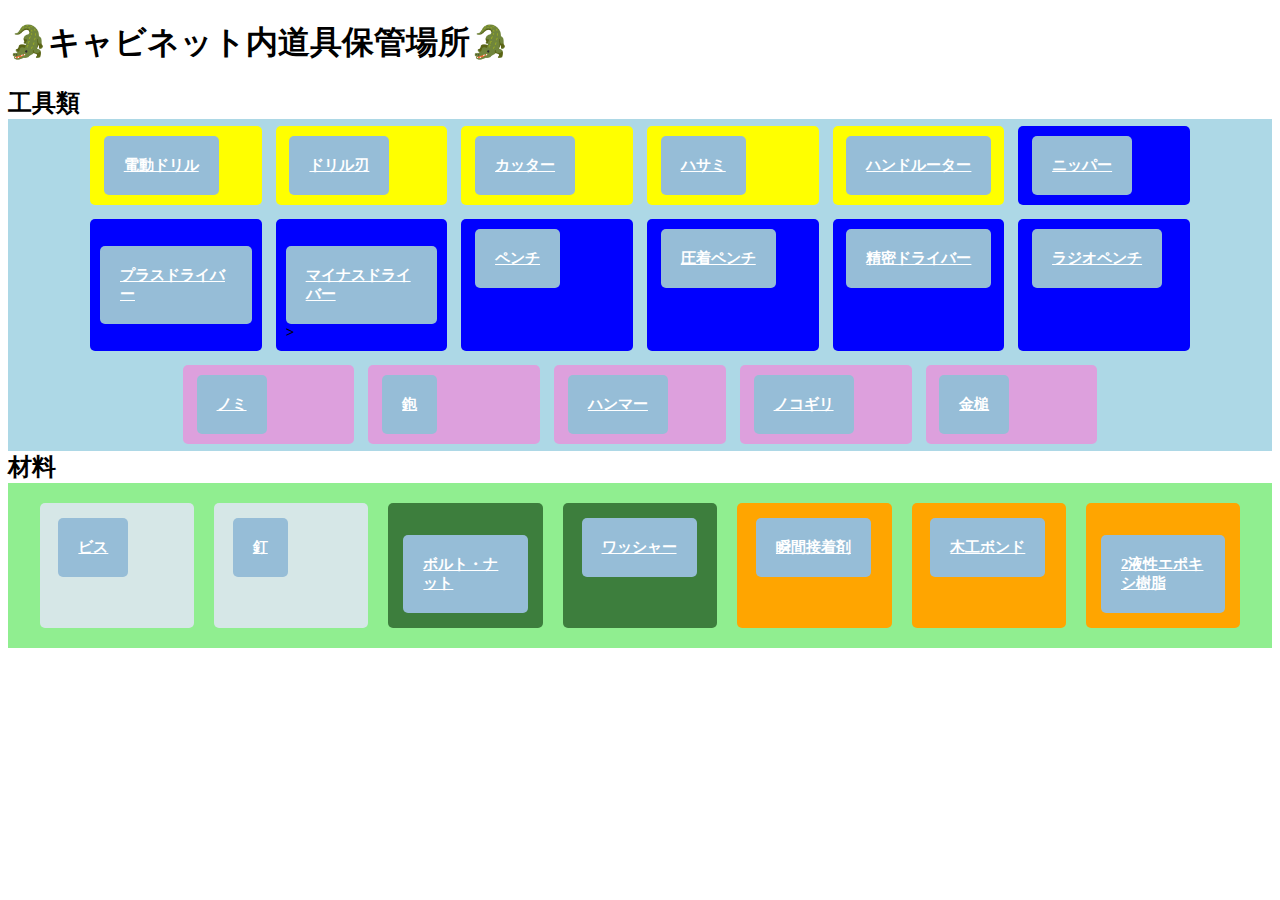
==== index.html @ 3ba008b1 "Update index.html" ====
<!DOCTYPE html>
<html lang="ja">
<head>
<meta charset="UTF-8" />
<meta name="viewport" content="width=device-width, initial-scale=1.0" />
<title>🐊道具保管場所🐊</title>
<link rel="stylesheet" href="style.css" />
</html>

<body>
<h1>🐊キャビネット内道具保管場所🐊</h1>  
<h2><div>工具類</div>
<div class= "floor-1">
         <div class = "flex_test-box">
         
         <div class="flex_test-item">
         <img src=https://github.com/masahiro-kouno-B/masahiro-kouno.FND29/blob/main/%E9%9B%BB%E5%8B%95%E3%83%89%E3%83%AA%E3%83%AB.jpg alt="">
         <a class="switch-key" href="img/キャビネット/3.JPG">電動ドリル</a> 

         </div>
         <div class="flex_test-item">
         <img src="img/ドリル刃.jpg" alt="">
         <a class="switch-key" href="img/キャビネット/3.JPG">ドリル刃</a>
         </div>
        
         <div class="flex_test-item">
         <img src="img/ノミ.jfif" alt="">
         <a class="switch-key" href=https://github.com/masahiro-kouno-B/masahiro-kouno.FND29/blob/main/1.JPG>ノミ</a>
         </div>

         <div class="flex_test-item">     
         <img src="img/鉋.webp" alt="">
         <a class="switch-key" href="img/キャビネット/1.JPG">鉋</a>
         </div>
  
         <div class="flex_test-item">
         <img src="img/カッター.jpeg" alt="">
         <a class="switch-key" href="img/キャビネット/3.JPG">カッター</a>
         </div>
       
         <div class="flex_test-item">
         <img src="img/ニッパー.jfif" alt="">
         <a class="switch-key" href="img/キャビネット/2.JPG">ニッパー</a>
         </div> 
         
          <div class="flex_test-item">
       
          <img src="img/ハサミ.jpeg" alt="">
          <a class="switch-key" href="img/キャビネット/3.JPG">ハサミ</a>
          </div>
 
          <div class="flex_test-item">
        
          <img src="img/ハンドルーター.jpg" alt="">
          <a class="switch-key" href="img/キャビネット/3.JPG">ハンドルーター</a>
          </div>

          <div class="flex_test-item">
        
          <img src="img/ハンマー.jfif" alt="">
          <a class="switch-key" href="img/キャビネット/1.JPG">ハンマー</a>
          </div>
     
          <div class="flex_test-item">
        
          <img src="img/ノコギリ.jpg" alt="">
          <a class="switch-key" href="img/キャビネット/1.JPG">ノコギリ</a>
          </div>
           
          <div class="flex_test-item">
          
          <img src="img/プラスドライバー.jpeg" alt="">
          <a class="switch-key" href="img/キャビネット/2.JPG">プラスドライバー</a>
          </div>
   
          <div class="flex_test-item">

          <img src="img/マイナスドライバー.jpg" alt="">
          <a class="switch-key" href="img/キャビネット/2.JPG">マイナスドライバー</a>>
          </div>

          <div class="flex_test-item">
       
          <img src="img/ペンチ.jpg" alt="">
          <a class="switch-key" href="img/キャビネット/2.JPG">ペンチ</a>
          </div>
       
          <div class="flex_test-item">
    
          <img src="img/圧着ペンチ.jpeg" alt="">
          <a class="switch-key" href="img/キャビネット/2.JPG">圧着ペンチ</a>
          </div>
             
          <div class="flex_test-item">
        
          <img src="img/金槌.jpg" alt="">
          <a class="switch-key" href="img/キャビネット/1.JPG">金槌</a>
          </div>
     
          <div class="flex_test-item">

          <img src="img/精密ドライバー.jfif" alt="">
          <a class="switch-key" href="img/キャビネット/2.JPG">精密ドライバー</a>
          </div>

          <div class="flex_test-item">
       
          <img src="img/ラジオペンチ.avif" alt="">
          <a class="switch-key" href="img/キャビネット/2.JPG">ラジオペンチ</a>
          </div>

         </div> 
      </div>

<div>材料</div>

<div class= "floor-2">
    <div class = "flex_test-box2">
    
    <div class="flex_test-item2">      
    <img src="img/ビス.webp" alt="">
    <a class="switch-key" href="img/キャビネット/4.JPG">ビス</a>
    </div>
    
     <div class="flex_test-item2">      
     <img src="img/釘.webp" alt="">
     <a class="switch-key" href="img/キャビネット/4.JPG">釘</a>
     </div>

     <div class="flex_test-item2">     
     <img src="img/ボルト・ナット.webp" alt="">
     <a class="switch-key" href="img/キャビネット/4.JPG">ボルト・ナット</a>
     </div>
  
     <div class="flex_test-item2">   
     <img src="img/瞬間接着剤.webp" alt="">
     <a class="switch-key" href="img/キャビネット/4.JPG">瞬間接着剤</a>
     </div>
     
     <div class="flex_test-item2">      
     <img src="img/木工ボンド.webp" alt="">
     <a class="switch-key" href="img/キャビネット/4.JPG">木工ボンド</a>
     </div> 
    
     <div class="flex_test-item2">      
     <img src="img/ワッシャー.webp" alt="">
     <a class="switch-key" href="img/キャビネット/4.JPG">ワッシャー</a>
     </div> 
    
     <div class="flex_test-item2">      
      <img src="img/2液性エポキシ樹脂.webp" alt="">
      <a class="switch-key" href="img/キャビネット/4.JPG">2液性エポキシ樹脂</a>
      </div> 

    </div>
    </div>

 </h2> 
</body>

<script src="script.js"></script>
</html>
---- style.css ----
.floor-1 {
.switch-key {
      display: inline-block;
      
      padding: 20px;
      background-color: #96bdd7;
      color: white;
      border: none;
      border-radius: 5px;
      transition: transform 0.3s;
      }
                    
      .switch-key.enlarged {
            transform: scale(1.5);
                  }


.flex_test-box {
    display : flex;              /* フレックスボックスにする */
    align-items:stretch;        /* 縦の位置指定 */
    justify-content:center;     /*横の揃えを変更*/
    padding:  0px;             /* 余白指定 */
    background:#add8e6;           /* 背景色指定 */
    flex-direction:row;         /* 要素の並び順 */
    flex-wrap: wrap;            /* 折り返し指定 */
    }
.flex_test-item {
      /* width:300px;
      height:300px; */
      color:black;             /* 文字色 */
      font-size: 15px;            /* 文字サイズ指定 */
      margin:7px;               /* 外側の余白 */
      padding:10px;
      border-radius: 5px;         /* 角丸指定 */
      width: 12%;                 /* 幅指定 */
      align-self: stretch;        /*縦の揃えを子要素ごとに変更*/
      /* text-align:center; */
      }
img {
        width: 60%;                /* 画像サイズ指定 */
    }
  
.flex_test-item:nth-child(1){

      background:yellow;
      order: 1;             
      } 
.flex_test-item:nth-child(2){
      
      background: yellow;
      order: 2;
      }
.flex_test-item:nth-child(3){
       
      background: plum;
      order: 13;
        }
.flex_test-item:nth-child(4){
      
      background: plum;
      order: 14;
          }    
.flex_test-item:nth-child(5){
           
      background:yellow;
      order: 3;                 
          
            } 
.flex_test-item:nth-child(6){
            
      background: blue;
      order: 6;                   /* 順番指定 */
            }
.flex_test-item:nth-child(7){
            
      background: yellow;
      order: 4;                   /* 順番指定 */
              }
.flex_test-item:nth-child(8){
               
      background: yellow;
      order: 5;                   /* 順番指定 */
                }    
.flex_test-item:nth-child(9){
                 
      background:plum;
      order:15;                   /* 順番指定 */
                 
                  } 
.flex_test-item:nth-child(10){
                 
      background: plum;
      order: 16;                   /* 順番指定 */
                  }
.flex_test-item:nth-child(11){
                 
      background: blue;
      order: 7;                   /* 順番指定 */
                    }
.flex_test-item:nth-child(12){
                   
      background: blue;
      order: 8;                   /* 順番指定 */
                      }    
.flex_test-item:nth-child(13){
                       
      background:blue;
      order: 9;                   /* 順番指定 */
                        /* margin:20px;  */
                        } 
.flex_test-item:nth-child(14){
                        
      background: blue;
      order: 10;                   /* 順番指定 */
                        }
.flex_test-item:nth-child(15){
                        
      background: plum;
      order: 17;                   /* 順番指定 */
                          }
.flex_test-item:nth-child(16){
                        
      background: blue;
      order: 11;                   /* 順番指定 */
                            }                          
.flex_test-item:nth-child(17){
                         
      background: blue;
      order: 12;                   /* 順番指定 */
                              }                                               
}

.floor-2 {
.switch-key {
      display: inline-block;
      
      padding: 20px;
      background-color: #96bdd7;
      color: white;
      border: none;
      border-radius: 5px;
      transition: transform 0.3s;
                  }
                    
.switch-key.enlarged {
      transform: scale(1.5);
                  }
 .flex_test-box2 {
            display : flex;              /* フレックスボックスにする */
            align-items:stretch;        /* 縦の位置指定 */
            justify-content:center;     /*横の揃えを変更*/
            padding:  10px;             /* 余白指定 */
            background:lightgreen;           /* 背景色指定 */
            flex-direction:row;         /* 要素の並び順 */
            flex-wrap: wrap;            /* 折り返し指定 */
            }
 .flex_test-item2 {
              /* width:300px;
              height:300px; */
              color:black;             /* 文字色 */
              font-size: 15px;            /* 文字サイズ指定 */
              margin:10px;               /* 外側の余白 */
              padding:15px;
              border-radius: 5px;         /* 角丸指定 */
              width: 10%;                 /* 幅指定 */
              align-self: stretch;        /*縦の揃えを子要素ごとに変更*/
              /* text-align:center; */
              }
        img {
                width: 80%;                /* 画像サイズ指定 */
            }        
        .flex_test-item2:nth-child(1){
              
              background:rgb(214, 231, 231);
              order: 1;                   
            } 
        .flex_test-item2:nth-child(2){
            
              background: rgb(214, 231, 231);
              order: 2;                   
            }
        .flex_test-item2:nth-child(3){
                
              background: rgb(61, 126, 61);
              order: 3;                  
            }
        .flex_test-item2:nth-child(4){
                  
              background: orange;
              order: 5;                   
            }    
       .flex_test-item2:nth-child(5){
                       
              background: orange;
              order: 6;                  
            }
       .flex_test-item2:nth-child(6){
                        
              background: rgb(61, 126, 61);
              order: 4;                   
            }       
       .flex_test-item2:nth-child(7){
                        
              background: orange;
              order: 7;                   
            }       
}
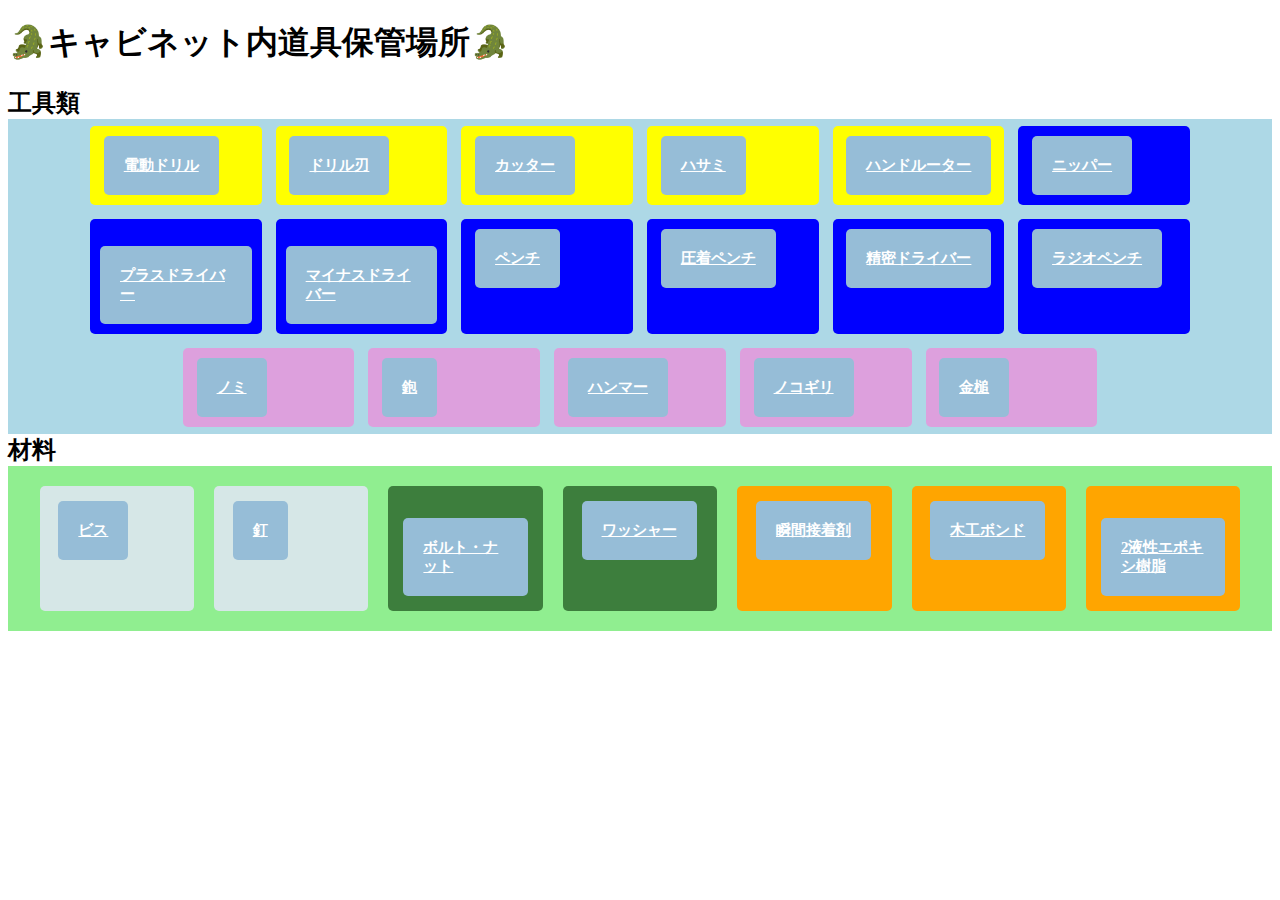
==== commit 547cad08: "Update index.html" ====
--- a/index.html
+++ b/index.html
@@ -24,7 +24,7 @@
          </div>
         
          <div class="flex_test-item">
-         <img src="img/ノミ.jfif" alt="">
+         <img src=https://github.com/masahiro-kouno-B/masahiro-kouno.FND29/blob/main/%E3%83%8E%E3%83%9F.jfif alt="">
          <a class="switch-key" href=https://github.com/masahiro-kouno-B/masahiro-kouno.FND29/blob/main/1.JPG>ノミ</a>
          </div>
 
@@ -76,7 +76,7 @@
           <div class="flex_test-item">
 
           <img src="img/マイナスドライバー.jpg" alt="">
-          <a class="switch-key" href="img/キャビネット/2.JPG">マイナスドライバー</a>>
+          <a class="switch-key" href="img/キャビネット/2.JPG">マイナスドライバー</a>
           </div>
 
           <div class="flex_test-item">
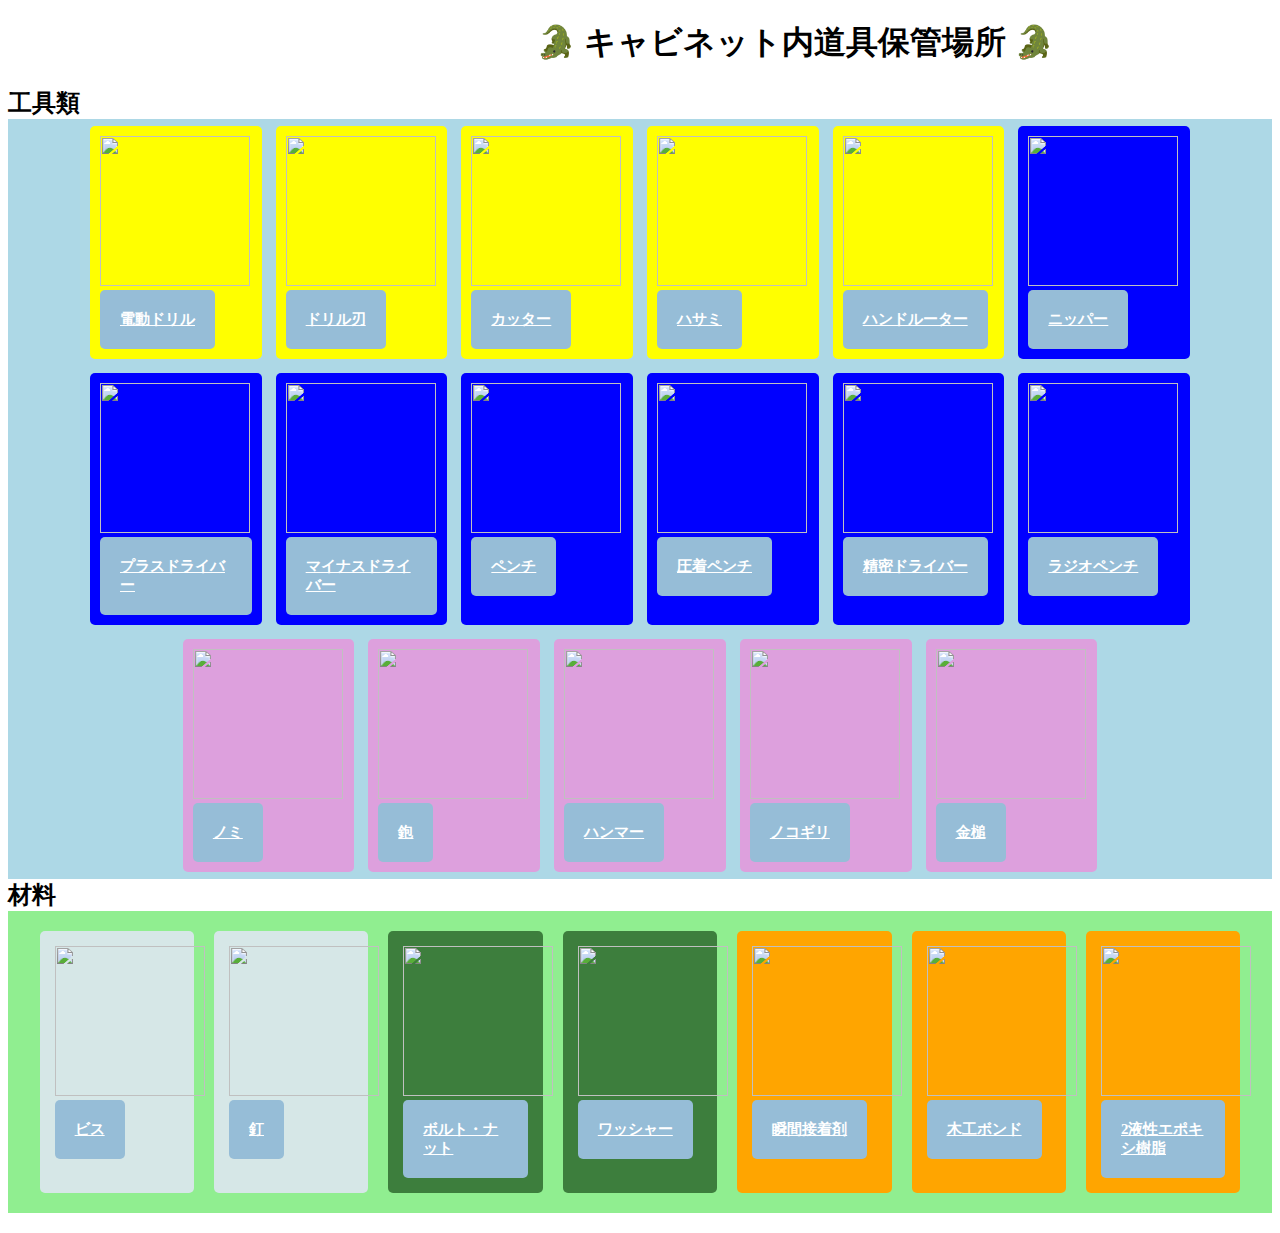
==== commit be9994e5: "Update index.html" ====
--- a/index.html
+++ b/index.html
@@ -8,104 +8,108 @@
 </html>
 
 <body>
-<h1>🐊キャビネット内道具保管場所🐊</h1>  
-<h2><div>工具類</div>
+<h1>&nbsp;&nbsp;&nbsp;&nbsp;&nbsp;&nbsp;&nbsp;&nbsp;&nbsp;&nbsp;&nbsp;&nbsp;&nbsp;&nbsp;&nbsp;&nbsp;&nbsp;&nbsp;&nbsp;&nbsp;&nbsp;&nbsp;&nbsp;&nbsp;&nbsp;&nbsp;&nbsp;&nbsp;&nbsp;&nbsp;&nbsp;&nbsp;
+   &nbsp;&nbsp;&nbsp;&nbsp;&nbsp;&nbsp;&nbsp;&nbsp;&nbsp;&nbsp;&nbsp;&nbsp;&nbsp;&nbsp;&nbsp;&nbsp;&nbsp;&nbsp;&nbsp;&nbsp;&nbsp;&nbsp;&nbsp;&nbsp;&nbsp;&nbsp;&nbsp;&nbsp;&nbsp;&nbsp;&nbsp;&nbsp;
+      🐊       キャビネット内道具保管場所       🐊  
+   </h1>
+
+      <h2><div>工具類</div>
 <div class= "floor-1">
          <div class = "flex_test-box">
          
          <div class="flex_test-item">
-         <img src=https://github.com/masahiro-kouno-B/masahiro-kouno.FND29/blob/main/%E9%9B%BB%E5%8B%95%E3%83%89%E3%83%AA%E3%83%AB.jpg alt="">
+         <img alt=""src="img/電動ドリル.jpg" >
          <a class="switch-key" href="img/キャビネット/3.JPG">電動ドリル</a> 
 
          </div>
          <div class="flex_test-item">
-         <img src="img/ドリル刃.jpg" alt="">
+         <img alt=""src="img/ドリル刃.jpg">
          <a class="switch-key" href="img/キャビネット/3.JPG">ドリル刃</a>
          </div>
         
          <div class="flex_test-item">
-         <img src=https://github.com/masahiro-kouno-B/masahiro-kouno.FND29/blob/main/%E3%83%8E%E3%83%9F.jfif alt="">
-         <a class="switch-key" href=https://github.com/masahiro-kouno-B/masahiro-kouno.FND29/blob/main/1.JPG>ノミ</a>
+         <img alt=""src="img/ノミ.jfif">
+         <a class="switch-key" href="img/キャビネット/1.JPG">ノミ</a>
          </div>
 
          <div class="flex_test-item">     
-         <img src="img/鉋.webp" alt="">
+         <img alt=""src="img/鉋.webp">
          <a class="switch-key" href="img/キャビネット/1.JPG">鉋</a>
          </div>
   
          <div class="flex_test-item">
-         <img src="img/カッター.jpeg" alt="">
+         <img alt=""src="img/カッター.jpeg">
          <a class="switch-key" href="img/キャビネット/3.JPG">カッター</a>
          </div>
        
          <div class="flex_test-item">
-         <img src="img/ニッパー.jfif" alt="">
+         <img alt=""src="img/ニッパー.jfif">
          <a class="switch-key" href="img/キャビネット/2.JPG">ニッパー</a>
          </div> 
          
           <div class="flex_test-item">
        
-          <img src="img/ハサミ.jpeg" alt="">
+          <img alt=""src="img/ハサミ.jpeg">
           <a class="switch-key" href="img/キャビネット/3.JPG">ハサミ</a>
           </div>
  
           <div class="flex_test-item">
         
-          <img src="img/ハンドルーター.jpg" alt="">
+          <img alt=""src="img/ハンドルーター.jpg">
           <a class="switch-key" href="img/キャビネット/3.JPG">ハンドルーター</a>
           </div>
 
           <div class="flex_test-item">
         
-          <img src="img/ハンマー.jfif" alt="">
+          <img alt=""src="img/ハンマー.jfif">
           <a class="switch-key" href="img/キャビネット/1.JPG">ハンマー</a>
           </div>
      
           <div class="flex_test-item">
         
-          <img src="img/ノコギリ.jpg" alt="">
+          <img alt=""src="img/ノコギリ.jpg">
           <a class="switch-key" href="img/キャビネット/1.JPG">ノコギリ</a>
           </div>
            
           <div class="flex_test-item">
           
-          <img src="img/プラスドライバー.jpeg" alt="">
+          <img alt=""src="img/プラスドライバー.jpeg">
           <a class="switch-key" href="img/キャビネット/2.JPG">プラスドライバー</a>
           </div>
    
           <div class="flex_test-item">
 
-          <img src="img/マイナスドライバー.jpg" alt="">
+          <img alt=""src="img/マイナスドライバー.jpg">
           <a class="switch-key" href="img/キャビネット/2.JPG">マイナスドライバー</a>
           </div>
 
           <div class="flex_test-item">
        
-          <img src="img/ペンチ.jpg" alt="">
+          <img alt=""src="img/ペンチ.jpg">
           <a class="switch-key" href="img/キャビネット/2.JPG">ペンチ</a>
           </div>
        
           <div class="flex_test-item">
     
-          <img src="img/圧着ペンチ.jpeg" alt="">
+          <img alt=""src="img/圧着ペンチ.jpeg">
           <a class="switch-key" href="img/キャビネット/2.JPG">圧着ペンチ</a>
           </div>
              
           <div class="flex_test-item">
         
-          <img src="img/金槌.jpg" alt="">
+          <img alt=""src="img/金槌.jpg">
           <a class="switch-key" href="img/キャビネット/1.JPG">金槌</a>
           </div>
      
           <div class="flex_test-item">
 
-          <img src="img/精密ドライバー.jfif" alt="">
+          <img alt=""src="img/精密ドライバー.jfif">
           <a class="switch-key" href="img/キャビネット/2.JPG">精密ドライバー</a>
           </div>
 
           <div class="flex_test-item">
        
-          <img src="img/ラジオペンチ.avif" alt="">
+          <img alt=""src="img/ラジオペンチ.avif">
           <a class="switch-key" href="img/キャビネット/2.JPG">ラジオペンチ</a>
           </div>
 
@@ -118,37 +122,37 @@
     <div class = "flex_test-box2">
     
     <div class="flex_test-item2">      
-    <img src="img/ビス.webp" alt="">
-    <a class="switch-key" href="img/キャビネット/4.JPG">ビス</a>
+    <img alt=""src="img/ビス.webp">
+    <a class="switch-key" href="img/キャビネット/5.JPG">ビス</a>
     </div>
     
      <div class="flex_test-item2">      
-     <img src="img/釘.webp" alt="">
-     <a class="switch-key" href="img/キャビネット/4.JPG">釘</a>
+     <img alt=""src="img/釘.webp">
+     <a class="switch-key" href="img/キャビネット/5.JPG">釘</a>
      </div>
 
      <div class="flex_test-item2">     
-     <img src="img/ボルト・ナット.webp" alt="">
-     <a class="switch-key" href="img/キャビネット/4.JPG">ボルト・ナット</a>
+     <img alt=""src="img/ボルト・ナット.webp">
+     <a class="switch-key" href="img/キャビネット/5.JPG">ボルト・ナット</a>
      </div>
   
      <div class="flex_test-item2">   
-     <img src="img/瞬間接着剤.webp" alt="">
+     <img alt=""src="img/瞬間接着剤.webp">
      <a class="switch-key" href="img/キャビネット/4.JPG">瞬間接着剤</a>
      </div>
      
      <div class="flex_test-item2">      
-     <img src="img/木工ボンド.webp" alt="">
+     <img alt=""src="img/木工ボンド.webp">
      <a class="switch-key" href="img/キャビネット/4.JPG">木工ボンド</a>
      </div> 
     
      <div class="flex_test-item2">      
-     <img src="img/ワッシャー.webp" alt="">
-     <a class="switch-key" href="img/キャビネット/4.JPG">ワッシャー</a>
+     <img alt=""src="img/ワッシャー.webp">
+     <a class="switch-key" href="img/キャビネット/5.JPG">ワッシャー</a>
      </div> 
     
      <div class="flex_test-item2">      
-      <img src="img/2液性エポキシ樹脂.webp" alt="">
+      <img alt=""src="img/2液性エポキシ樹脂.webp">
       <a class="switch-key" href="img/キャビネット/4.JPG">2液性エポキシ樹脂</a>
       </div> 
 
@@ -162,3 +166,4 @@
 </html>
 
 
+
--- a/style.css
+++ b/style.css
@@ -37,7 +37,9 @@
       /* text-align:center; */
       }
 img {
-        width: 60%;                /* 画像サイズ指定 */
+        /* width: 60%;     */
+        width:150px;
+        height:150px;         /* 画像サイズ指定 */
     }
   
 .flex_test-item:nth-child(1){
@@ -167,7 +169,9 @@
               /* text-align:center; */
               }
         img {
-                width: 80%;                /* 画像サイズ指定 */
+                /* width: 80%;                画像サイズ指定 */
+                width:150px;
+                height:150px;
             }        
         .flex_test-item2:nth-child(1){
               
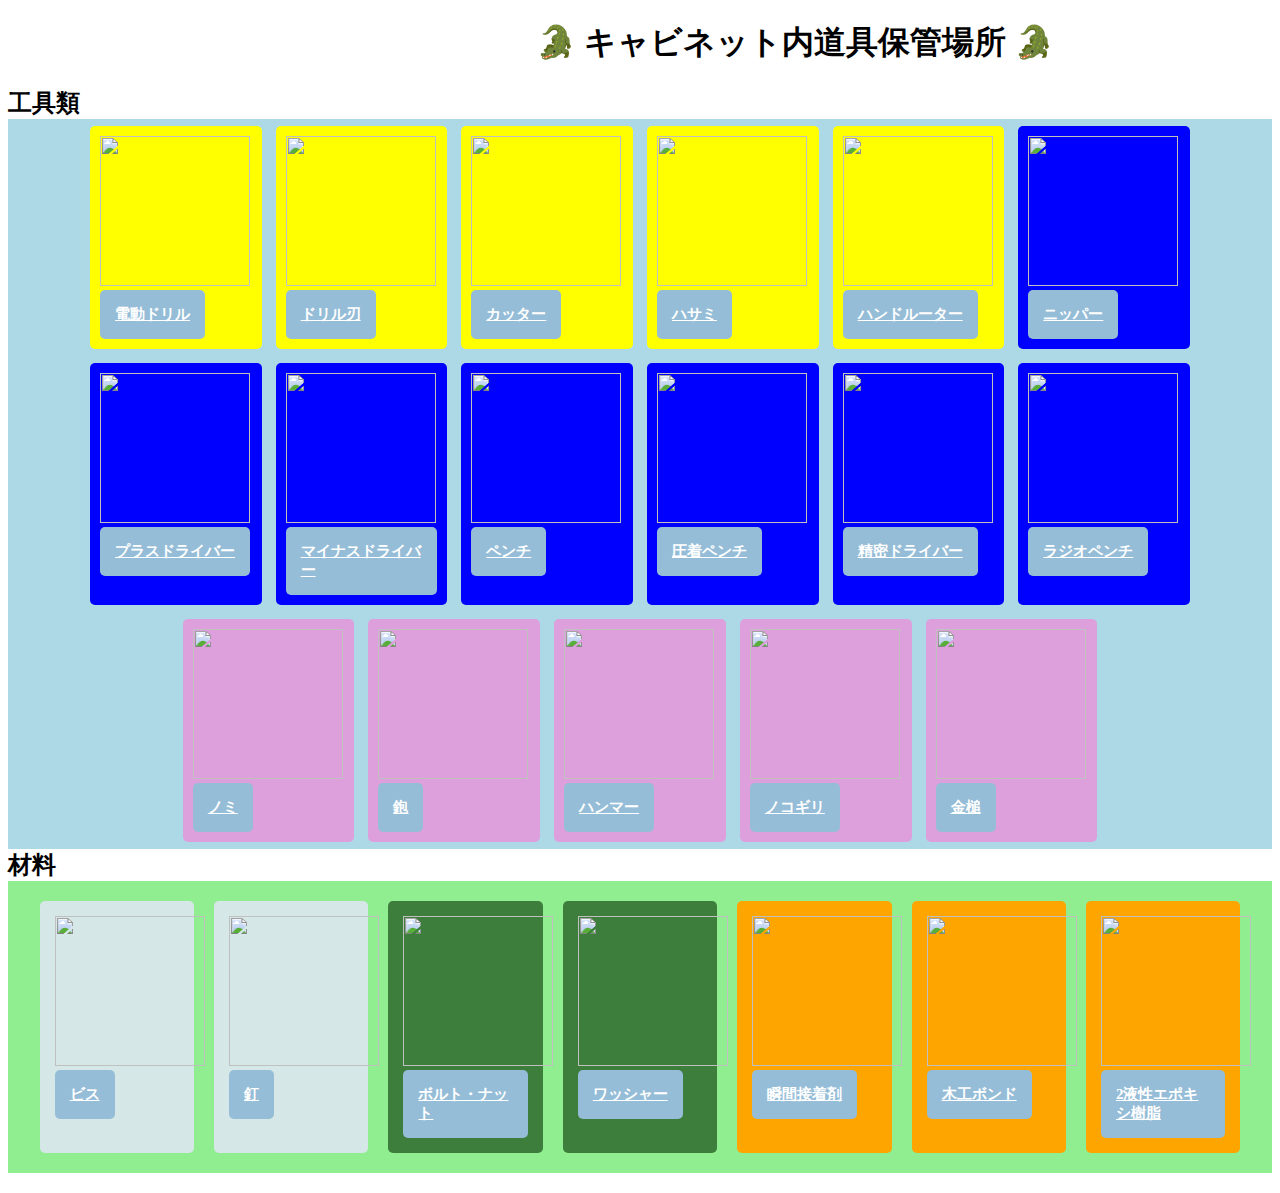
==== commit a8d8a073: "Add files via upload" ====
--- a/index.html
+++ b/index.html
@@ -166,4 +166,3 @@
 </html>
 
 
-
--- a/style.css
+++ b/style.css
@@ -2,7 +2,7 @@
 .switch-key {
       display: inline-block;
       
-      padding: 20px;
+      padding: 15px;
       background-color: #96bdd7;
       color: white;
       border: none;
@@ -136,7 +136,7 @@
 .switch-key {
       display: inline-block;
       
-      padding: 20px;
+      padding: 15px;
       background-color: #96bdd7;
       color: white;
       border: none;
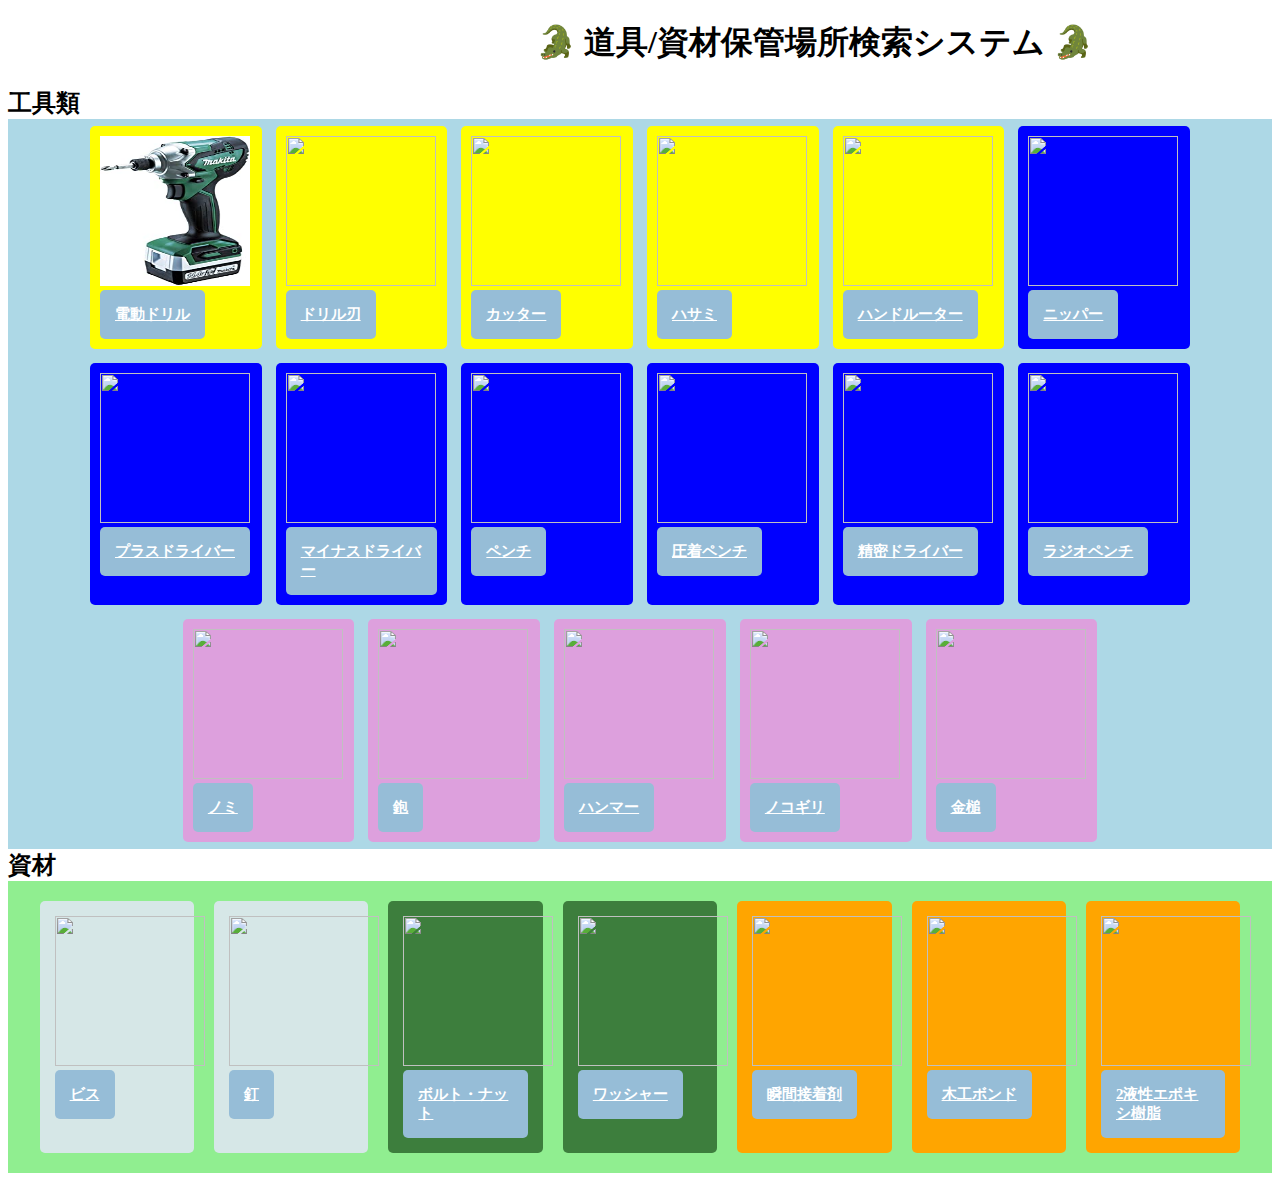
==== commit 23a67c89: "Update index.html" ====
--- a/index.html
+++ b/index.html
@@ -10,7 +10,7 @@
 <body>
 <h1>&nbsp;&nbsp;&nbsp;&nbsp;&nbsp;&nbsp;&nbsp;&nbsp;&nbsp;&nbsp;&nbsp;&nbsp;&nbsp;&nbsp;&nbsp;&nbsp;&nbsp;&nbsp;&nbsp;&nbsp;&nbsp;&nbsp;&nbsp;&nbsp;&nbsp;&nbsp;&nbsp;&nbsp;&nbsp;&nbsp;&nbsp;&nbsp;
    &nbsp;&nbsp;&nbsp;&nbsp;&nbsp;&nbsp;&nbsp;&nbsp;&nbsp;&nbsp;&nbsp;&nbsp;&nbsp;&nbsp;&nbsp;&nbsp;&nbsp;&nbsp;&nbsp;&nbsp;&nbsp;&nbsp;&nbsp;&nbsp;&nbsp;&nbsp;&nbsp;&nbsp;&nbsp;&nbsp;&nbsp;&nbsp;
-      🐊       キャビネット内道具保管場所       🐊  
+      🐊       道具/資材保管場所検索システム       🐊  
    </h1>
 
       <h2><div>工具類</div>
@@ -18,8 +18,8 @@
          <div class = "flex_test-box">
          
          <div class="flex_test-item">
-         <img alt=""src="img/電動ドリル.jpg" >
-         <a class="switch-key" href="img/キャビネット/3.JPG">電動ドリル</a> 
+         <img alt=""src="電動ドリル.jpg" >
+         <a class="switch-key" href="3.JPG">電動ドリル</a> 
 
          </div>
          <div class="flex_test-item">
@@ -116,7 +116,7 @@
          </div> 
       </div>
 
-<div>材料</div>
+<div>資材</div>
 
 <div class= "floor-2">
     <div class = "flex_test-box2">
--- a/style.css
+++ b/style.css
@@ -1,212 +1,211 @@
-.floor-1 {
-.switch-key {
-      display: inline-block;
-      
-      padding: 15px;
-      background-color: #96bdd7;
-      color: white;
-      border: none;
-      border-radius: 5px;
-      transition: transform 0.3s;
-      }
-                    
-      .switch-key.enlarged {
-            transform: scale(1.5);
-                  }
-
-
-.flex_test-box {
-    display : flex;              /* フレックスボックスにする */
-    align-items:stretch;        /* 縦の位置指定 */
-    justify-content:center;     /*横の揃えを変更*/
-    padding:  0px;             /* 余白指定 */
-    background:#add8e6;           /* 背景色指定 */
-    flex-direction:row;         /* 要素の並び順 */
-    flex-wrap: wrap;            /* 折り返し指定 */
-    }
-.flex_test-item {
-      /* width:300px;
-      height:300px; */
-      color:black;             /* 文字色 */
-      font-size: 15px;            /* 文字サイズ指定 */
-      margin:7px;               /* 外側の余白 */
-      padding:10px;
-      border-radius: 5px;         /* 角丸指定 */
-      width: 12%;                 /* 幅指定 */
-      align-self: stretch;        /*縦の揃えを子要素ごとに変更*/
-      /* text-align:center; */
-      }
-img {
-        /* width: 60%;     */
-        width:150px;
-        height:150px;         /* 画像サイズ指定 */
-    }
-  
-.flex_test-item:nth-child(1){
-
-      background:yellow;
-      order: 1;             
-      } 
-.flex_test-item:nth-child(2){
-      
-      background: yellow;
-      order: 2;
-      }
-.flex_test-item:nth-child(3){
-       
-      background: plum;
-      order: 13;
-        }
-.flex_test-item:nth-child(4){
-      
-      background: plum;
-      order: 14;
-          }    
-.flex_test-item:nth-child(5){
-           
-      background:yellow;
-      order: 3;                 
-          
-            } 
-.flex_test-item:nth-child(6){
-            
-      background: blue;
-      order: 6;                   /* 順番指定 */
-            }
-.flex_test-item:nth-child(7){
-            
-      background: yellow;
-      order: 4;                   /* 順番指定 */
-              }
-.flex_test-item:nth-child(8){
-               
-      background: yellow;
-      order: 5;                   /* 順番指定 */
-                }    
-.flex_test-item:nth-child(9){
-                 
-      background:plum;
-      order:15;                   /* 順番指定 */
-                 
-                  } 
-.flex_test-item:nth-child(10){
-                 
-      background: plum;
-      order: 16;                   /* 順番指定 */
-                  }
-.flex_test-item:nth-child(11){
-                 
-      background: blue;
-      order: 7;                   /* 順番指定 */
-                    }
-.flex_test-item:nth-child(12){
-                   
-      background: blue;
-      order: 8;                   /* 順番指定 */
-                      }    
-.flex_test-item:nth-child(13){
-                       
-      background:blue;
-      order: 9;                   /* 順番指定 */
-                        /* margin:20px;  */
-                        } 
-.flex_test-item:nth-child(14){
-                        
-      background: blue;
-      order: 10;                   /* 順番指定 */
-                        }
-.flex_test-item:nth-child(15){
-                        
-      background: plum;
-      order: 17;                   /* 順番指定 */
-                          }
-.flex_test-item:nth-child(16){
-                        
-      background: blue;
-      order: 11;                   /* 順番指定 */
-                            }                          
-.flex_test-item:nth-child(17){
-                         
-      background: blue;
-      order: 12;                   /* 順番指定 */
-                              }                                               
-}
-
-.floor-2 {
-.switch-key {
-      display: inline-block;
-      
-      padding: 15px;
-      background-color: #96bdd7;
-      color: white;
-      border: none;
-      border-radius: 5px;
-      transition: transform 0.3s;
-                  }
-                    
-.switch-key.enlarged {
-      transform: scale(1.5);
-                  }
- .flex_test-box2 {
-            display : flex;              /* フレックスボックスにする */
-            align-items:stretch;        /* 縦の位置指定 */
-            justify-content:center;     /*横の揃えを変更*/
-            padding:  10px;             /* 余白指定 */
-            background:lightgreen;           /* 背景色指定 */
-            flex-direction:row;         /* 要素の並び順 */
-            flex-wrap: wrap;            /* 折り返し指定 */
-            }
- .flex_test-item2 {
-              /* width:300px;
-              height:300px; */
-              color:black;             /* 文字色 */
-              font-size: 15px;            /* 文字サイズ指定 */
-              margin:10px;               /* 外側の余白 */
-              padding:15px;
-              border-radius: 5px;         /* 角丸指定 */
-              width: 10%;                 /* 幅指定 */
-              align-self: stretch;        /*縦の揃えを子要素ごとに変更*/
-              /* text-align:center; */
-              }
-        img {
-                /* width: 80%;                画像サイズ指定 */
-                width:150px;
-                height:150px;
-            }        
-        .flex_test-item2:nth-child(1){
-              
-              background:rgb(214, 231, 231);
-              order: 1;                   
-            } 
-        .flex_test-item2:nth-child(2){
-            
-              background: rgb(214, 231, 231);
-              order: 2;                   
-            }
-        .flex_test-item2:nth-child(3){
-                
-              background: rgb(61, 126, 61);
-              order: 3;                  
-            }
-        .flex_test-item2:nth-child(4){
-                  
-              background: orange;
-              order: 5;                   
-            }    
-       .flex_test-item2:nth-child(5){
-                       
-              background: orange;
-              order: 6;                  
-            }
-       .flex_test-item2:nth-child(6){
-                        
-              background: rgb(61, 126, 61);
-              order: 4;                   
-            }       
-       .flex_test-item2:nth-child(7){
-                        
-              background: orange;
-              order: 7;                   
-            }       
-}
-
+.floor-1 {
+.switch-key {
+      display: inline-block;
+      
+      padding: 15px;
+      background-color: #96bdd7;
+      color: white;
+      border: none;
+      border-radius: 5px;
+      transition: transform 0.3s;
+      }
+                    
+      .switch-key.enlarged {
+            transform: scale(1.5);
+                  }
+
+
+.flex_test-box {
+    display : flex;              /* フレックスボックスにする */
+    align-items:stretch;        /* 縦の位置指定 */
+    justify-content:center;     /*横の揃えを変更*/
+    padding:  0px;             /* 余白指定 */
+    background:#add8e6;           /* 背景色指定 */
+    flex-direction:row;         /* 要素の並び順 */
+    flex-wrap: wrap;            /* 折り返し指定 */
+    }
+.flex_test-item {
+      /* width:300px;
+      height:300px; */
+      color:black;             /* 文字色 */
+      font-size: 15px;            /* 文字サイズ指定 */
+      margin:7px;               /* 外側の余白 */
+      padding:10px;
+      border-radius: 5px;         /* 角丸指定 */
+      width: 12%;                 /* 幅指定 */
+      align-self: stretch;        /*縦の揃えを子要素ごとに変更*/
+      /* text-align:center; */
+      }
+img {
+        /* width: 60%;     */
+        width:150px;
+        height:150px;         /* 画像サイズ指定 */
+    }
+  
+.flex_test-item:nth-child(1){
+
+      background:yellow;
+      order: 1;             
+      } 
+.flex_test-item:nth-child(2){
+      
+      background: yellow;
+      order: 2;
+      }
+.flex_test-item:nth-child(3){
+       
+      background: plum;
+      order: 13;
+        }
+.flex_test-item:nth-child(4){
+      
+      background: plum;
+      order: 14;
+          }    
+.flex_test-item:nth-child(5){
+           
+      background:yellow;
+      order: 3;                 
+          
+            } 
+.flex_test-item:nth-child(6){
+            
+      background: blue;
+      order: 6;                   /* 順番指定 */
+            }
+.flex_test-item:nth-child(7){
+            
+      background: yellow;
+      order: 4;                   /* 順番指定 */
+              }
+.flex_test-item:nth-child(8){
+               
+      background: yellow;
+      order: 5;                   /* 順番指定 */
+                }    
+.flex_test-item:nth-child(9){
+                 
+      background:plum;
+      order:15;                   /* 順番指定 */
+                 
+                  } 
+.flex_test-item:nth-child(10){
+                 
+      background: plum;
+      order: 16;                   /* 順番指定 */
+                  }
+.flex_test-item:nth-child(11){
+                 
+      background: blue;
+      order: 7;                   /* 順番指定 */
+                    }
+.flex_test-item:nth-child(12){
+                   
+      background: blue;
+      order: 8;                   /* 順番指定 */
+                      }    
+.flex_test-item:nth-child(13){
+                       
+      background:blue;
+      order: 9;                   /* 順番指定 */
+                        /* margin:20px;  */
+                        } 
+.flex_test-item:nth-child(14){
+                        
+      background: blue;
+      order: 10;                   /* 順番指定 */
+                        }
+.flex_test-item:nth-child(15){
+                        
+      background: plum;
+      order: 17;                   /* 順番指定 */
+                          }
+.flex_test-item:nth-child(16){
+                        
+      background: blue;
+      order: 11;                   /* 順番指定 */
+                            }                          
+.flex_test-item:nth-child(17){
+                         
+      background: blue;
+      order: 12;                   /* 順番指定 */
+                              }                                               
+}
+
+.floor-2 {
+.switch-key {
+      display: inline-block;
+      
+      padding: 15px;
+      background-color: #96bdd7;
+      color: white;
+      border: none;
+      border-radius: 5px;
+      transition: transform 0.3s;
+                  }
+                    
+.switch-key.enlarged {
+      transform: scale(1.5);
+                  }
+ .flex_test-box2 {
+            display : flex;              /* フレックスボックスにする */
+            align-items:stretch;        /* 縦の位置指定 */
+            justify-content:center;     /*横の揃えを変更*/
+            padding:  10px;             /* 余白指定 */
+            background:lightgreen;           /* 背景色指定 */
+            flex-direction:row;         /* 要素の並び順 */
+            flex-wrap: wrap;            /* 折り返し指定 */
+            }
+ .flex_test-item2 {
+              /* width:300px;
+              height:300px; */
+              color:black;             /* 文字色 */
+              font-size: 15px;            /* 文字サイズ指定 */
+              margin:10px;               /* 外側の余白 */
+              padding:15px;
+              border-radius: 5px;         /* 角丸指定 */
+              width: 10%;                 /* 幅指定 */
+              align-self: stretch;        /*縦の揃えを子要素ごとに変更*/
+              /* text-align:center; */
+              }
+        img {
+                /* width: 80%;                画像サイズ指定 */
+                width:150px;
+                height:150px;
+            }        
+        .flex_test-item2:nth-child(1){
+              
+              background:rgb(214, 231, 231);
+              order: 1;                   
+            } 
+        .flex_test-item2:nth-child(2){
+            
+              background: rgb(214, 231, 231);
+              order: 2;                   
+            }
+        .flex_test-item2:nth-child(3){
+                
+              background: rgb(61, 126, 61);
+              order: 3;                  
+            }
+        .flex_test-item2:nth-child(4){
+                  
+              background: orange;
+              order: 5;                   
+            }    
+       .flex_test-item2:nth-child(5){
+                       
+              background: orange;
+              order: 6;                  
+            }
+       .flex_test-item2:nth-child(6){
+                        
+              background: rgb(61, 126, 61);
+              order: 4;                   
+            }       
+       .flex_test-item2:nth-child(7){
+                        
+              background: orange;
+              order: 7;                   
+            }       
+}
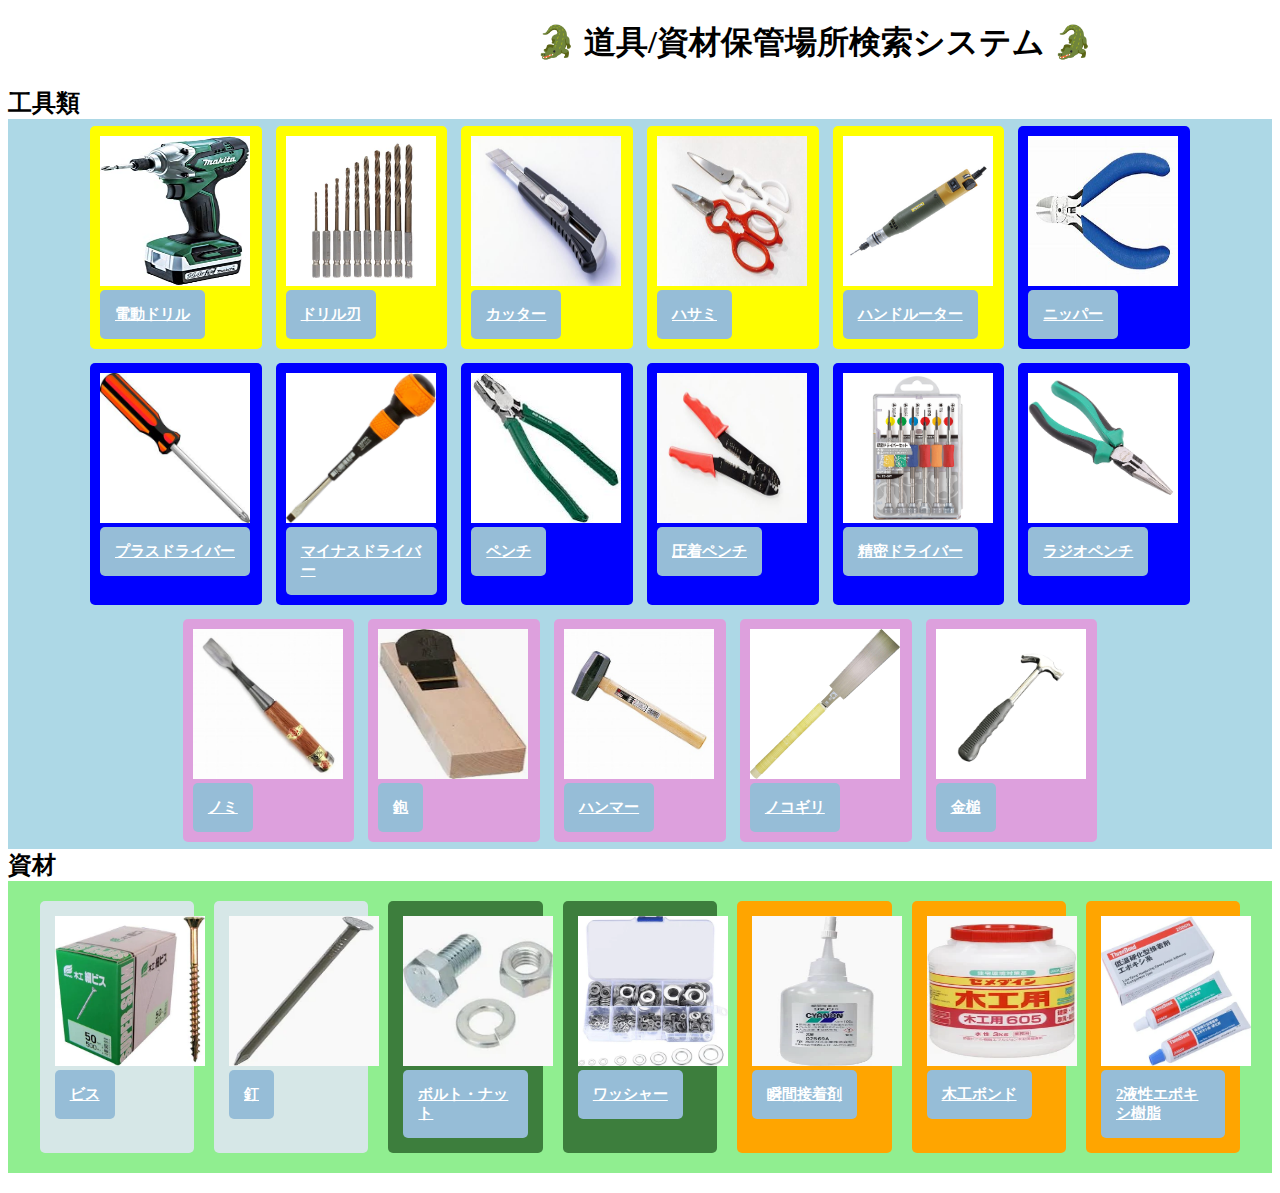
==== commit 138d91f6: "Update index.html" ====
--- a/index.html
+++ b/index.html
@@ -23,94 +23,94 @@
 
          </div>
          <div class="flex_test-item">
-         <img alt=""src="img/ドリル刃.jpg">
-         <a class="switch-key" href="img/キャビネット/3.JPG">ドリル刃</a>
+         <img alt=""src="ドリル刃.jpg">
+         <a class="switch-key" href="3.JPG">ドリル刃</a>
          </div>
         
          <div class="flex_test-item">
-         <img alt=""src="img/ノミ.jfif">
-         <a class="switch-key" href="img/キャビネット/1.JPG">ノミ</a>
+         <img alt=""src="ノミ.jfif">
+         <a class="switch-key" href="1.JPG">ノミ</a>
          </div>
 
          <div class="flex_test-item">     
-         <img alt=""src="img/鉋.webp">
-         <a class="switch-key" href="img/キャビネット/1.JPG">鉋</a>
+         <img alt=""src="鉋.webp">
+         <a class="switch-key" href="1.JPG">鉋</a>
          </div>
   
          <div class="flex_test-item">
-         <img alt=""src="img/カッター.jpeg">
-         <a class="switch-key" href="img/キャビネット/3.JPG">カッター</a>
+         <img alt=""src="カッター.jpeg">
+         <a class="switch-key" href="3.JPG">カッター</a>
          </div>
        
          <div class="flex_test-item">
-         <img alt=""src="img/ニッパー.jfif">
-         <a class="switch-key" href="img/キャビネット/2.JPG">ニッパー</a>
+         <img alt=""src="ニッパー.jfif">
+         <a class="switch-key" href="2.JPG">ニッパー</a>
          </div> 
          
           <div class="flex_test-item">
        
-          <img alt=""src="img/ハサミ.jpeg">
-          <a class="switch-key" href="img/キャビネット/3.JPG">ハサミ</a>
+          <img alt=""src="ハサミ.jpeg">
+          <a class="switch-key" href="3.JPG">ハサミ</a>
           </div>
  
           <div class="flex_test-item">
         
-          <img alt=""src="img/ハンドルーター.jpg">
-          <a class="switch-key" href="img/キャビネット/3.JPG">ハンドルーター</a>
+          <img alt=""src="ハンドルーター.jpg">
+          <a class="switch-key" href="3.JPG">ハンドルーター</a>
           </div>
 
           <div class="flex_test-item">
         
-          <img alt=""src="img/ハンマー.jfif">
-          <a class="switch-key" href="img/キャビネット/1.JPG">ハンマー</a>
+          <img alt=""src="ハンマー.jfif">
+          <a class="switch-key" href="1.JPG">ハンマー</a>
           </div>
      
           <div class="flex_test-item">
         
-          <img alt=""src="img/ノコギリ.jpg">
-          <a class="switch-key" href="img/キャビネット/1.JPG">ノコギリ</a>
+          <img alt=""src="ノコギリ.jpg">
+          <a class="switch-key" href="1.JPG">ノコギリ</a>
           </div>
            
           <div class="flex_test-item">
           
-          <img alt=""src="img/プラスドライバー.jpeg">
-          <a class="switch-key" href="img/キャビネット/2.JPG">プラスドライバー</a>
+          <img alt=""src="プラスドライバー.jpeg">
+          <a class="switch-key" href="2.JPG">プラスドライバー</a>
           </div>
    
           <div class="flex_test-item">
 
-          <img alt=""src="img/マイナスドライバー.jpg">
-          <a class="switch-key" href="img/キャビネット/2.JPG">マイナスドライバー</a>
+          <img alt=""src="マイナスドライバー.jpg">
+          <a class="switch-key" href="2.JPG">マイナスドライバー</a>
           </div>
 
           <div class="flex_test-item">
        
-          <img alt=""src="img/ペンチ.jpg">
-          <a class="switch-key" href="img/キャビネット/2.JPG">ペンチ</a>
+          <img alt=""src="ペンチ.jpg">
+          <a class="switch-key" href="2.JPG">ペンチ</a>
           </div>
        
           <div class="flex_test-item">
     
-          <img alt=""src="img/圧着ペンチ.jpeg">
-          <a class="switch-key" href="img/キャビネット/2.JPG">圧着ペンチ</a>
+          <img alt=""src="圧着ペンチ.jpeg">
+          <a class="switch-key" href="2.JPG">圧着ペンチ</a>
           </div>
              
           <div class="flex_test-item">
         
-          <img alt=""src="img/金槌.jpg">
-          <a class="switch-key" href="img/キャビネット/1.JPG">金槌</a>
+          <img alt=""src="金槌.jpg">
+          <a class="switch-key" href="1.JPG">金槌</a>
           </div>
      
           <div class="flex_test-item">
 
-          <img alt=""src="img/精密ドライバー.jfif">
-          <a class="switch-key" href="img/キャビネット/2.JPG">精密ドライバー</a>
+          <img alt=""src="精密ドライバー.jfif">
+          <a class="switch-key" href="2.JPG">精密ドライバー</a>
           </div>
 
           <div class="flex_test-item">
        
-          <img alt=""src="img/ラジオペンチ.avif">
-          <a class="switch-key" href="img/キャビネット/2.JPG">ラジオペンチ</a>
+          <img alt=""src="ラジオペンチ.avif">
+          <a class="switch-key" href="2.JPG">ラジオペンチ</a>
           </div>
 
          </div> 
@@ -122,38 +122,38 @@
     <div class = "flex_test-box2">
     
     <div class="flex_test-item2">      
-    <img alt=""src="img/ビス.webp">
-    <a class="switch-key" href="img/キャビネット/5.JPG">ビス</a>
+    <img alt=""src="ビス.webp">
+    <a class="switch-key" href="5.JPG">ビス</a>
     </div>
     
      <div class="flex_test-item2">      
-     <img alt=""src="img/釘.webp">
-     <a class="switch-key" href="img/キャビネット/5.JPG">釘</a>
+     <img alt=""src="釘.webp">
+     <a class="switch-key" href="5.JPG">釘</a>
      </div>
 
      <div class="flex_test-item2">     
-     <img alt=""src="img/ボルト・ナット.webp">
-     <a class="switch-key" href="img/キャビネット/5.JPG">ボルト・ナット</a>
+     <img alt=""src="ボルト・ナット.webp">
+     <a class="switch-key" href="5.JPG">ボルト・ナット</a>
      </div>
   
      <div class="flex_test-item2">   
-     <img alt=""src="img/瞬間接着剤.webp">
-     <a class="switch-key" href="img/キャビネット/4.JPG">瞬間接着剤</a>
+     <img alt=""src="瞬間接着剤.webp">
+     <a class="switch-key" href="4.JPG">瞬間接着剤</a>
      </div>
      
      <div class="flex_test-item2">      
-     <img alt=""src="img/木工ボンド.webp">
-     <a class="switch-key" href="img/キャビネット/4.JPG">木工ボンド</a>
+     <img alt=""src="木工ボンド.webp">
+     <a class="switch-key" href="4.JPG">木工ボンド</a>
      </div> 
     
      <div class="flex_test-item2">      
-     <img alt=""src="img/ワッシャー.webp">
-     <a class="switch-key" href="img/キャビネット/5.JPG">ワッシャー</a>
+     <img alt=""src="ワッシャー.webp">
+     <a class="switch-key" href="5.JPG">ワッシャー</a>
      </div> 
     
      <div class="flex_test-item2">      
-      <img alt=""src="img/2液性エポキシ樹脂.webp">
-      <a class="switch-key" href="img/キャビネット/4.JPG">2液性エポキシ樹脂</a>
+      <img alt=""src="2液性エポキシ樹脂.webp">
+      <a class="switch-key" href="4.JPG">2液性エポキシ樹脂</a>
       </div> 
 
     </div>
